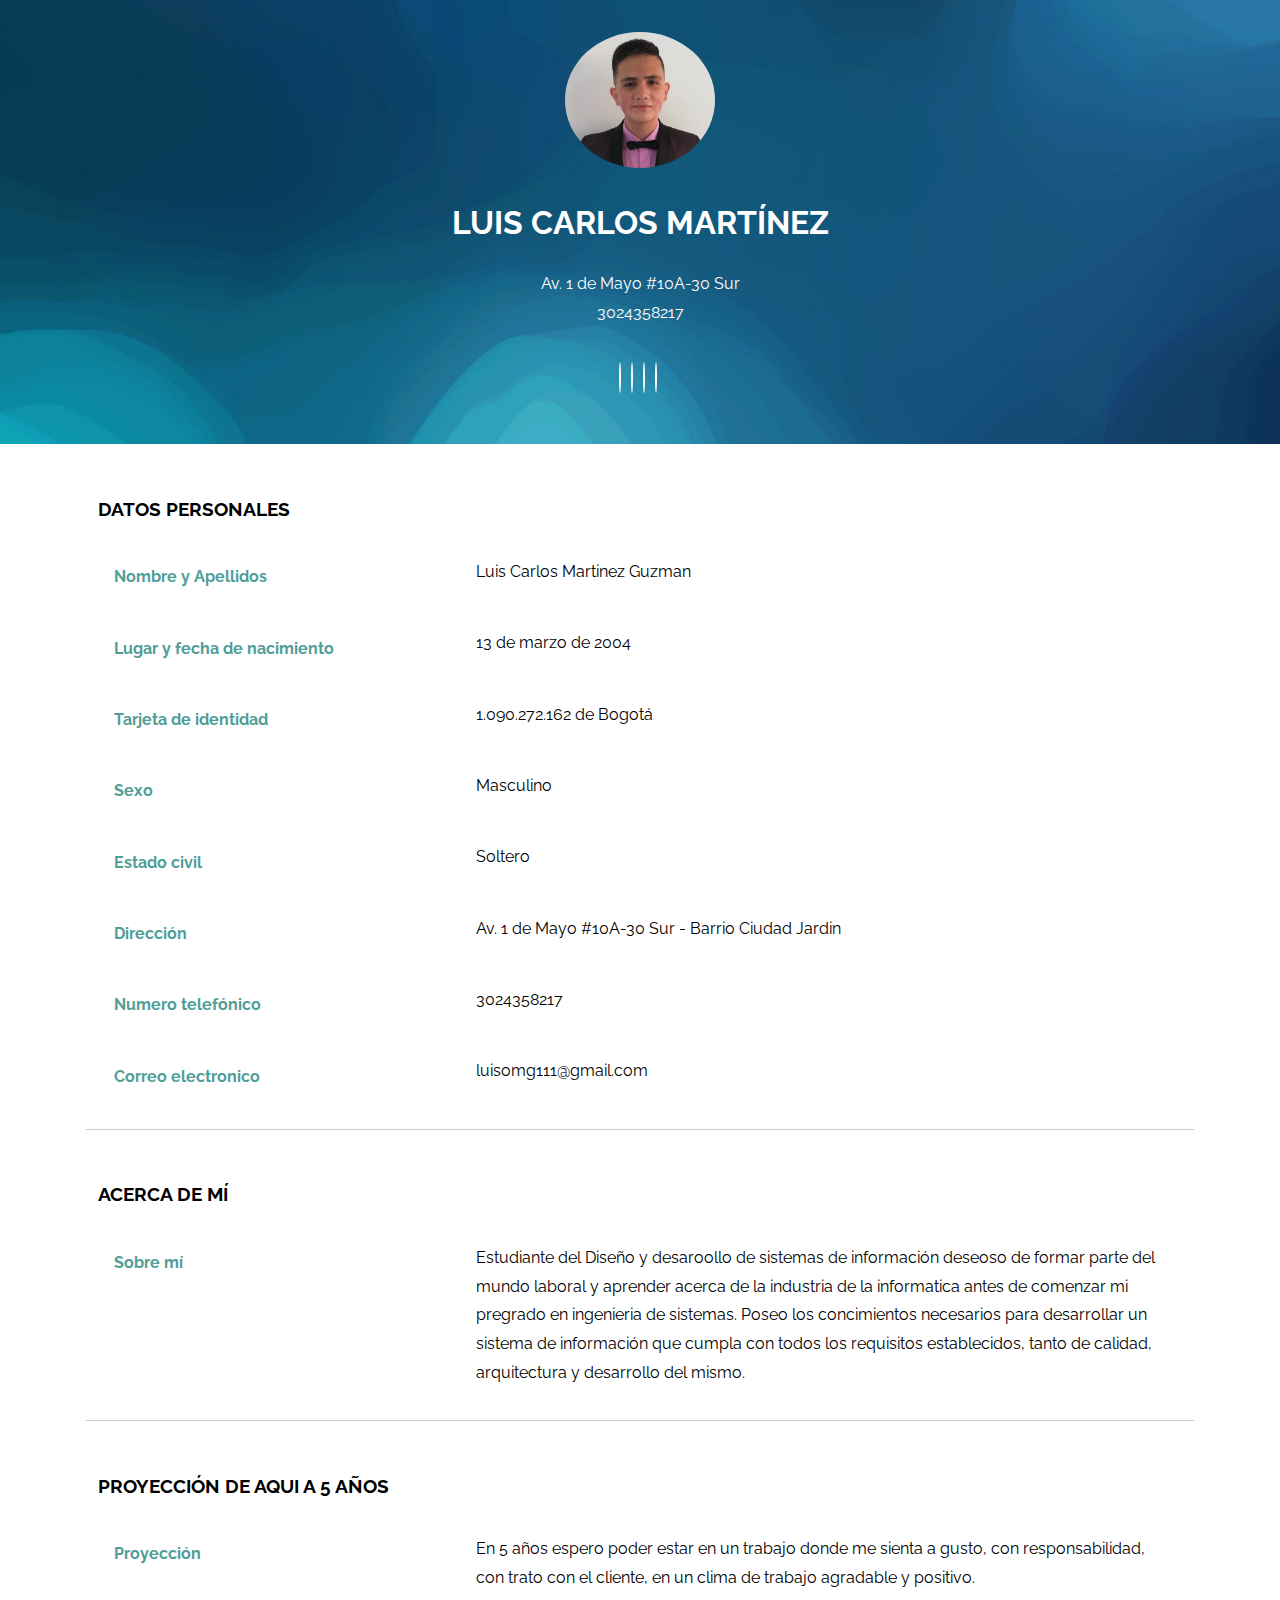
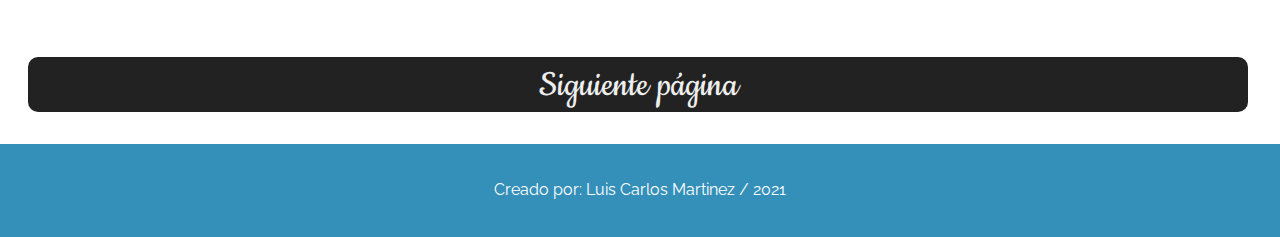
==== index.html @ 777c681c "Add files via upload" ====
<!DOCTYPE html>
<html>
<head>
 <meta charset="UTF-8">
 <title>Curriculum - Luis Martinez</title>
 <meta name="descripcion" content="Curriculum html css">
 <meta name="autor" content="Luis Carlos Martinez">
 <link rel="icon" href="./img/favicon.ico">
 <meta name="viewport" content="width=device-width, initial-scale=1"> 
 <link href="https://fonts.googleapis.com/css2?family=Cookie&display=swap" rel="stylesheet">
  <link rel="stylesheet" href="https://use.fontawesome.com/releases/v5.0.13/css/all.css" integrity="sha384-DNOHZ68U8hZfKXOrtjWvjxusGo9WQnrNx2sqG0tfsghAvtVlRW3tvkXWZh58N9jp" crossorigin="anonymous">
 <link rel="stylesheet" href="style.css">
</head>

<body>
<header>
<div>
<img src="./img/avatar.jpg" />
</div>
<h1>Luis Carlos Martínez</h1>
<p>Av. 1 de Mayo #10A-30 Sur<br>3024358217</p>
<section>
<a href="https://www.facebook.com/c4arlos/" target="_blank">
 <i class="fab fa-facebook-f"></i>
</a>
<a href="https://www.twitter.com/" target="_blank">
 <i class="fab fa-twitter"></i>
</a>
<a href="https://www.github.com/luisc111/" target="_blank">
 <i class="fab fa-github-alt"></i>
</a>
<a href="https://www.instagram.com/luis1_mg/" target="_blank">
 <i class="fab fa-instagram"></i>
</a>
</section>
</header>
<main>

<section>
<h3>Datos personales</h3>
<article class='course'>
<div class='title'>
<h4>Nombre y Apellidos</h4>
</div>
<div class='descrition'>
<p>Luis Carlos Martinez Guzman</p>
</div>
</article>

<article class='course'>
<div class='title'>
<h4>Lugar y fecha de nacimiento</h4>
</div>
<div class='descrition'>
<p>13 de marzo de 2004</p>
</div>
</article>

<article class='course'>
<div class='title'>
<h4>Tarjeta de identidad</h4>
</div>
<div class='descrition'>
<p>1.090.272.162 de Bogotá</p>
</div>
</article>

<article class='course'>
<div class='title'>
<h4>Sexo</h4>
</div>
<div class='descrition'>
<p>Masculino</p>
</div>
</article>

<article class='course'>
<div class='title'>
<h4>Estado civil</h4>
</div>
<div class='descrition'>
<p>Soltero</p>
</div>
</article>

<article class='course'>
<div class='title'>
<h4>Dirección</h4>
</div>
<div class='descrition'>
<p>Av. 1 de Mayo #10A-30 Sur - Barrio Ciudad Jardin</p>
</div>
</article>

<article class='course'>
<div class='title'>
<h4>Numero telefónico</h4>
</div>
<div class='descrition'>
<p>3024358217</p>
</div>
</article>

<article class='course'>
<div class='title'>
<h4>Correo electronico</h4>
</div>
<div class='descrition'>
<p>luisomg111@gmail.com</p>
</div>
</article>
</section>

<section>
<h3>Acerca de mí</h3>
<article class='course'>
<div class='title'>
<h4>Sobre mí</h4>
</div>
<div class='descrition'>
<p>Estudiante del Diseño y desaroollo de sistemas de información deseoso de formar parte del mundo laboral 
y aprender acerca de la industria de la informatica antes de comenzar mi pregrado en ingenieria de sistemas. 
Poseo los concimientos necesarios para desarrollar un sistema de información que cumpla con todos los requisitos
establecidos, tanto de calidad, arquitectura y desarrollo del mismo.</p>
</div>
</article>
</section>

<section>
<h3>Proyección de aqui a 5 años</h3>
<article class='course'>
<div class='title'>
<h4>Proyección</h4>
</div>
<div class='descrition'>
<p>En 5 años espero poder estar en un trabajo donde me sienta a gusto, 
con responsabilidad, con trato con el cliente, en un clima de trabajo agradable 
y positivo. </p>
</div>
</article>
</section>

</main>

<section>
<a href="cv2.html">
<div id="btn"><span class="noselect">Siguiente página</span><div id="circle"></div></div>
</a>
</section>



<footer>
 <p>Creado por: <a href="https://www.facebook.com/c4arlos/">Luis Carlos Martinez</a>  / 2021 </p>
 </footer>
</body>
</html>
---- style.css ----
@import url('https://fonts.googleapis.com/css?family=Raleway');

body {
  margin: 0;
  font-family: 'Raleway';
  font-size: 16px;
  line-height: 1.8em;
}

a {
  color: #ffffff;
  text-decoration: none;
}

a:hover {
  opacity: 0.5;
}

article {
  padding:0 1em;
}

section{
  margin: 1em;
  padding: 1em;
}

header, main, footer {
  margin: 0 auto;
}

header {
  padding: 2em;
  text-align: center;
  background-image: url('./img/bg5.jpg');  
  background-size: cover; 
  background-position: fixed;
  color: white;
}

header section {
  margin: 0 auto;
  max-width: 640px;
}

header img {
  border-radius: 50%;
  max-width: 150px;
}

h1 {
  text-transform: uppercase;
  margin: 1em 0;
}

h3 {
  text-transform: uppercase;
}

h3, h4 {
  font-weight: bold;
}

main {
  max-width: 1140px;
}

main section:not(:last-child) {
  border-bottom: 1px solid #ccc;
}

.fab {
  border: 1px solid white;
  border-radius: 50%;
  font-size: 1.5em;
  width: 1.5em;
  height: 1.5em;
  line-height: 1.5em;
  margin: 5px;
  text-align: center;
}

.fas{
  border: 1px solid black;
  border-radius: 50%;
  font-size: 1.5em;
  width: 1.5em;
  height: 1.5em;
  line-height: 1.5em;
  margin: 5px;
  text-align: center;

}

a .fas{
  color: black;
}


a .fab{
  color: white;
}

.course, .skills {
  display: -ms-flexbox;
  display: flex;
  -ms-flex-wrap: wrap;
  flex-wrap: wrap;
}

.course .title {
  color: #509e98;
  -ms-flex: 0 0 33.3%;
  flex: 0 0 33.3%;
  max-width: 33%;
}

.course .descrition {
  -ms-flex: 0 0 66.6%;
  flex: 0 0 66.6%;
  max-width: 66.6%;
}

.course .descrition p {
  padding-left: 1em;
}

.skills .column {
  -ms-flex: 0 0 50%;
  flex: 0 0 50%;
  max-width: 50%;
}

.skills .column ul, ul.job-description {
  list-style-type: none;
}

.skills .column ul > li:before {
  content: "►";
  padding-right: 0.5em;
  color: #509e98;
}

.school, .job-title {
  text-transform: capitalize;
}

.school span, .job-title span {
  color: #889499;
  text-decoration: underline;
}

ul.job-description li:before{
  content: "✔";
  padding-right: 0.5em;
  color: #509e98;
}

footer {
 padding: 1em 1.5em;
 background: #0374a8cc;
 color: white;
 text-align: center;
}

@media only screen and (max-width: 768px) {
  .course {
    display: block;
  }

  .course .title, .course .descrition {
    max-width: 100%;
  }
}

@media only screen and (max-width: 576px) {
  .skills {
    display: block;
  }

  .skills .column {
    max-width: 100%;
  }

  footer {
    text-align: center;
  }
}

section, .btn-n{
  padding-left: 12px;
}

#btn {
  background: #222;
  height: 50px;
  min-width: 150px;
  border: none;
  border-radius: 10px;
  color: #eee;
  font-size: 40px;
  font-family: 'Cookie', cursive;
  position: relative;
  transition: 1s;
  -webkit-tap-highlight-color: transparent;
  display: flex;
  align-items: center;
  justify-content: center;
  cursor: pointer;
  padding-top: 5px;
}

#btn #circle {
  width: 5px;
  height: 5px;
  background: transparent;
  border-radius: 50%;
  position: absolute;
  top: 0;
  left: 50%;
  overflow: hidden;
  transition: 500ms;
}

.noselect {
  -webkit-touch-callout: none;
    -webkit-user-select: none;
     -khtml-user-select: none;
       -moz-user-select: none;
        -ms-user-select: none;
            user-select: none;
}

#btn:hover {
  background: gray;
}

#btn:hover #circle {
  height: 50px;
  width: 1240px;
  left: 0;
  border-radius: 0;
  border-bottom: 2px solid #eee;
}
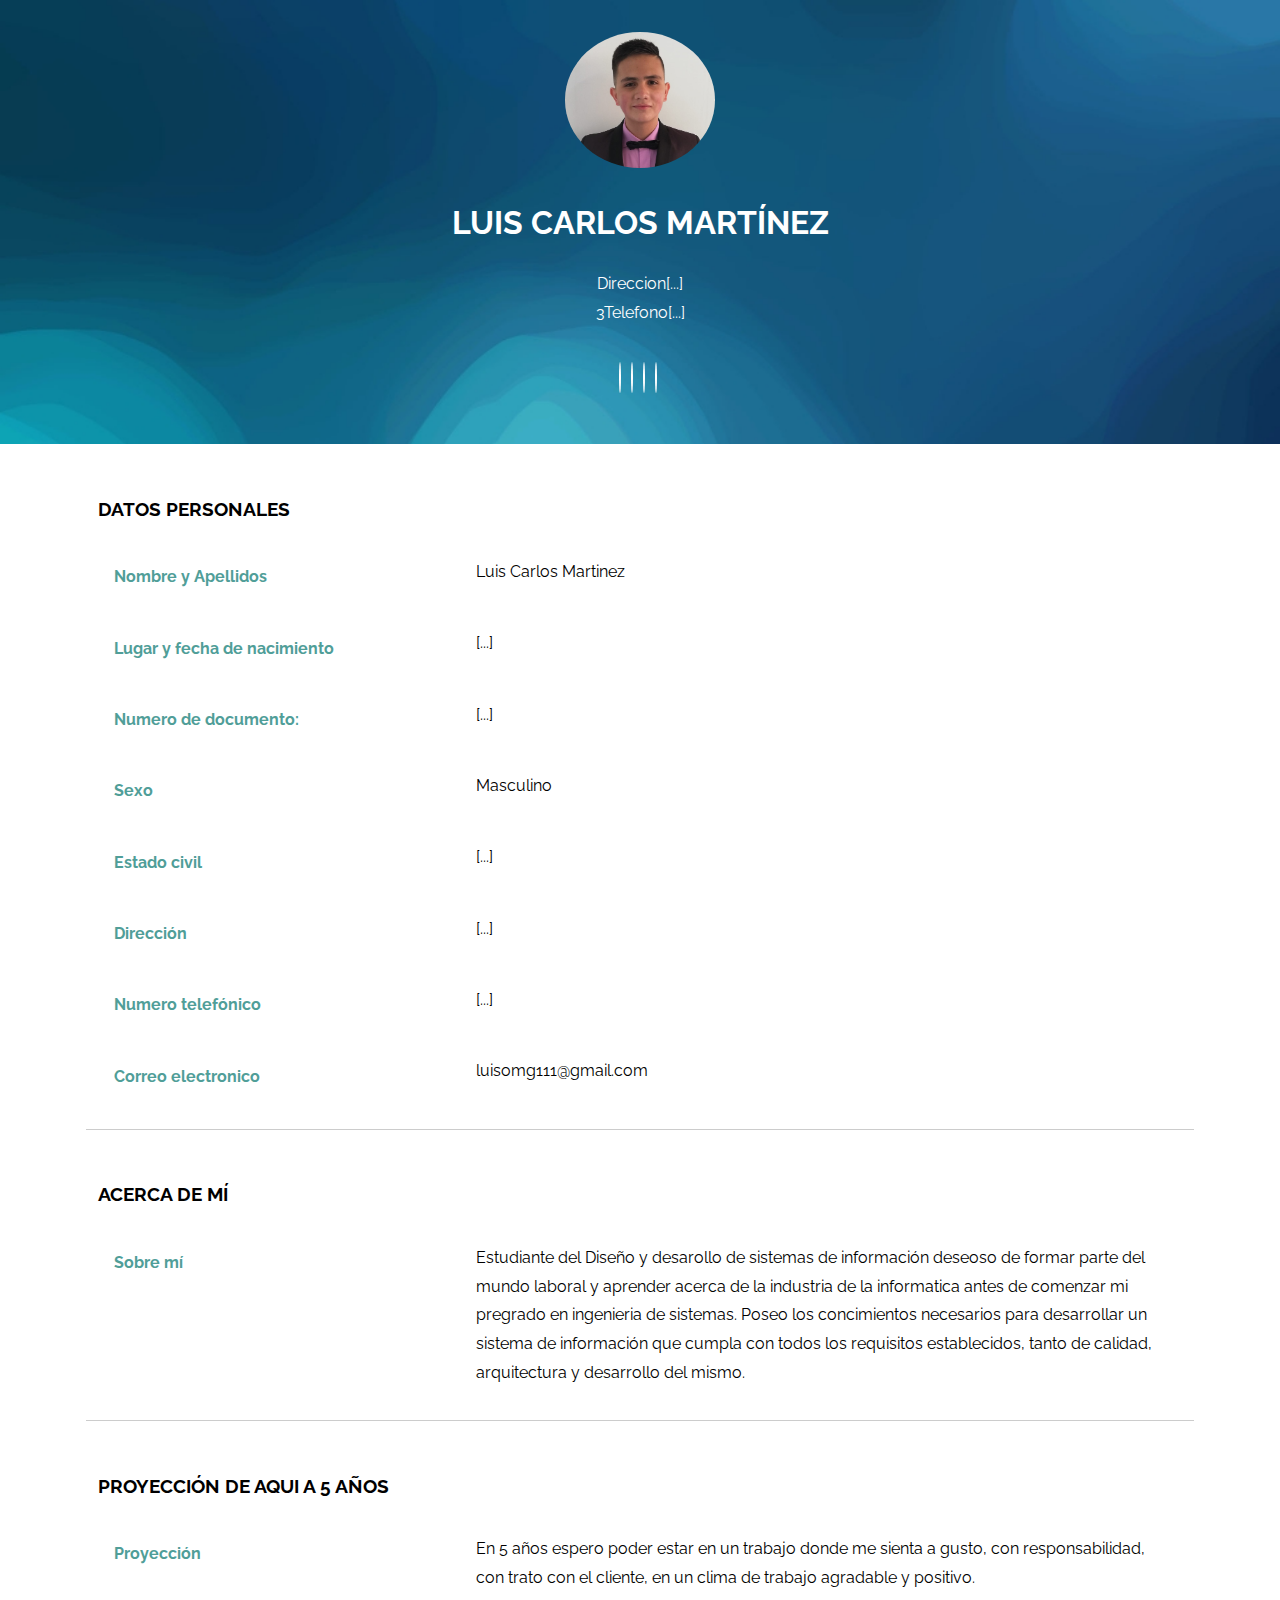
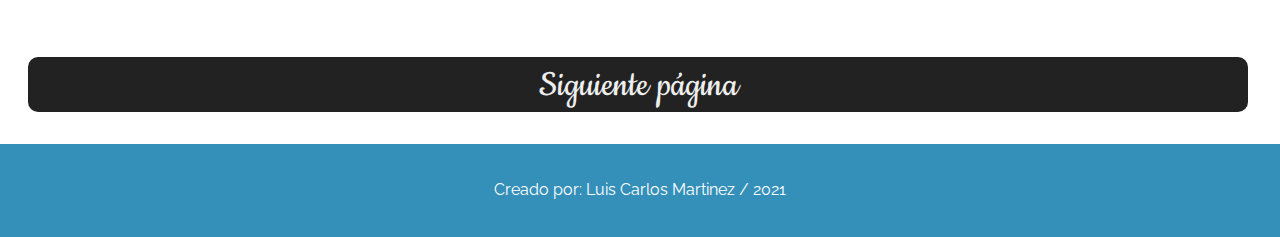
==== commit fd3f168a: "Update vitae" ====
--- a/index.html
+++ b/index.html
@@ -18,7 +18,7 @@
 <img src="./img/avatar.jpg" />
 </div>
 <h1>Luis Carlos Martínez</h1>
-<p>Av. 1 de Mayo #10A-30 Sur<br>3024358217</p>
+<p>Direccion[...]<br>3Telefono[...]</p>
 <section>
 <a href="https://www.facebook.com/c4arlos/" target="_blank">
  <i class="fab fa-facebook-f"></i>
@@ -43,7 +43,7 @@
 <h4>Nombre y Apellidos</h4>
 </div>
 <div class='descrition'>
-<p>Luis Carlos Martinez Guzman</p>
+<p>Luis Carlos Martinez</p>
 </div>
 </article>
 
@@ -52,16 +52,16 @@
 <h4>Lugar y fecha de nacimiento</h4>
 </div>
 <div class='descrition'>
-<p>13 de marzo de 2004</p>
+<p>[...]</p>
 </div>
 </article>
 
 <article class='course'>
 <div class='title'>
-<h4>Tarjeta de identidad</h4>
+<h4>Numero de documento:</h4>
 </div>
 <div class='descrition'>
-<p>1.090.272.162 de Bogotá</p>
+<p>[...]</p>
 </div>
 </article>
 
@@ -79,7 +79,7 @@
 <h4>Estado civil</h4>
 </div>
 <div class='descrition'>
-<p>Soltero</p>
+<p>[...]</p>
 </div>
 </article>
 
@@ -88,7 +88,7 @@
 <h4>Dirección</h4>
 </div>
 <div class='descrition'>
-<p>Av. 1 de Mayo #10A-30 Sur - Barrio Ciudad Jardin</p>
+<p>[...]</p>
 </div>
 </article>
 
@@ -97,7 +97,7 @@
 <h4>Numero telefónico</h4>
 </div>
 <div class='descrition'>
-<p>3024358217</p>
+<p>[...]</p>
 </div>
 </article>
 
@@ -118,7 +118,7 @@
 <h4>Sobre mí</h4>
 </div>
 <div class='descrition'>
-<p>Estudiante del Diseño y desaroollo de sistemas de información deseoso de formar parte del mundo laboral 
+<p>Estudiante del Diseño y desarollo de sistemas de información deseoso de formar parte del mundo laboral 
 y aprender acerca de la industria de la informatica antes de comenzar mi pregrado en ingenieria de sistemas. 
 Poseo los concimientos necesarios para desarrollar un sistema de información que cumpla con todos los requisitos
 establecidos, tanto de calidad, arquitectura y desarrollo del mismo.</p>
